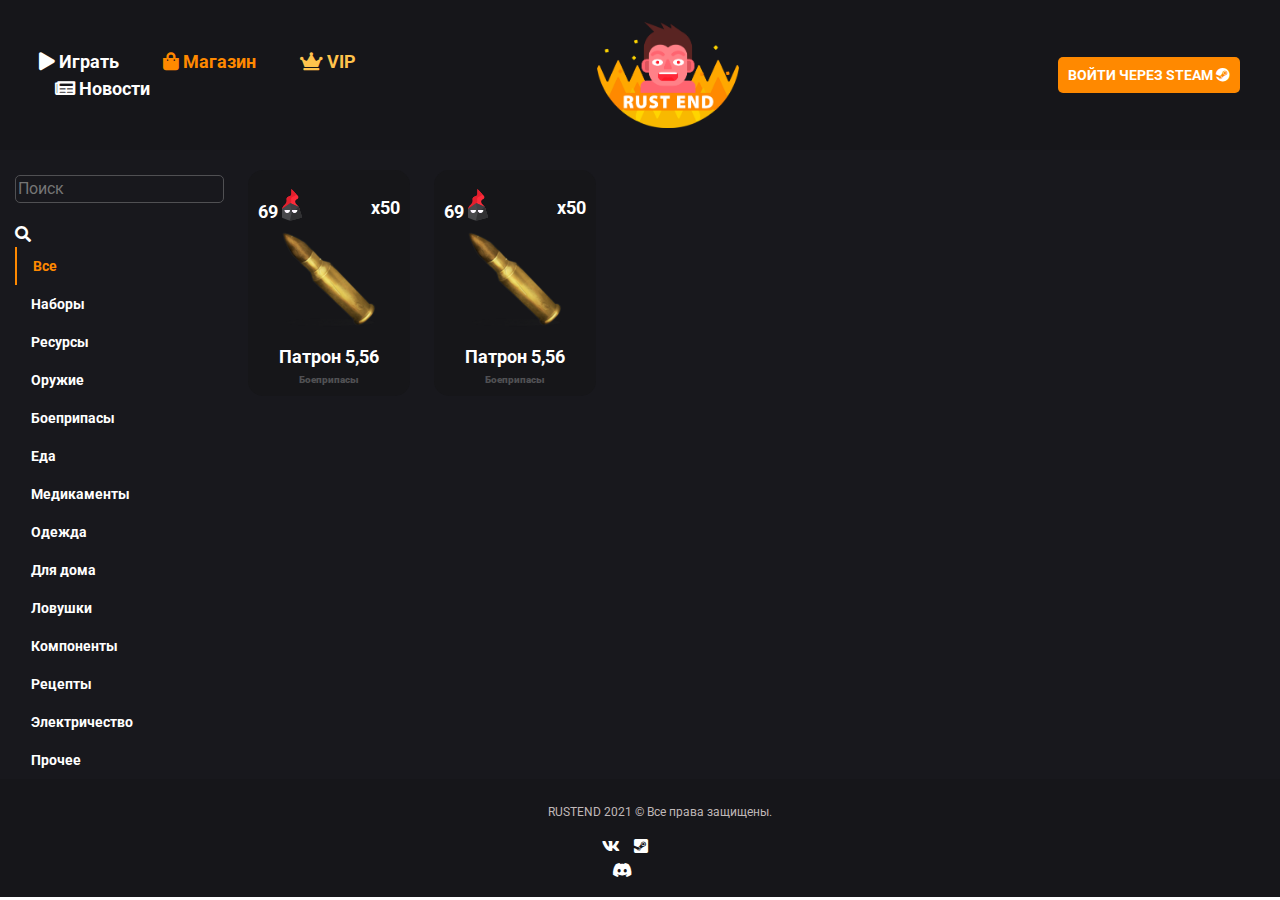
==== shop.html @ a8d7177c "shop" ====
<!DOCTYPE html>
<html lang="ru">

<head>
    <meta charset="UTF-8">
    <meta name="viewport" content="width=device-width, initial-scale=1.0">
    <title>Главная</title>
    <link rel="stylesheet" href="https://cdnjs.cloudflare.com/ajax/libs/font-awesome/5.11.2/css/all.css" />
</head>

<body>
    <header>
        <div class="container-fluid">
            <div class="row r1 align-items-center justify-content-between ">
                <div class="col-xl-4">
                    <nav>
                        <a href="index.html"><i class="fas fa-play"></i> Играть</a>
                        <a href=""><i class="fas fa-shopping-bag"></i> Магазин</a>
                        <a href="vip.html"><i class="fas fa-crown"></i> VIP</a>
                        <a href=""><i class="fas fa-newspaper"></i> Новости</a>
                    </nav>
                </div>
                <div class="col-xl-3">
                    <a href=" #"><img src="./assets/logo.png" id="logo" alt="logo"></a>
                </div>
                <div class="col-xl-push-2 ">
                    <a id="auth" href=" #">ВОЙТИ ЧЕРЕЗ STEAM <i class="fab fa-steam"></i></a>
                </div>
            </div>
        </div>
    </header>
    <section class="main">
        <div class="container-fluid">
            <div class="row">
                <div class="col-xl-2">
                    <input type="text" placeholder="Поиск" class="srch-input" id="usr">
                    <a id="find" href=""><i id="find-ic" class="fas fa-search"></i></a>
                <div class="nav flex-column nav-pills" id="v-pills-tab" role="tablist" aria-orientation="vertical">
                    <a class="nav-link active" id="v-pills-all-tab" data-toggle="pill" href="#v-pills-home" role="tab" aria-controls="v-pills-home" aria-selected="true">Все</a>
                    <a class="nav-link" id="v-pills-kits-tab" data-toggle="pill" href="#v-pills-profile" role="tab" aria-controls="v-pills-profile" aria-selected="false">Наборы</a>
                    <a class="nav-link" id="v-pills-resources-tab" data-toggle="pill" href="#v-pills-messages" role="tab" aria-controls="v-pills-messages" aria-selected="false">Ресурсы</a>
                    <a class="nav-link" id="v-pills-weapon-tab" data-toggle="pill" href="#v-pills-settings" role="tab" aria-controls="v-pills-settings" aria-selected="false">Оружие</a>
                    <a class="nav-link " id="v-pills-ammo-tab" data-toggle="pill" href="#v-pills-home" role="tab" aria-controls="v-pills-home" aria-selected="true">Боеприпасы</a>
                    <a class="nav-link" id="v-pills-profile-tab" data-toggle="pill" href="#v-pills-profile" role="tab" aria-controls="v-pills-profile" aria-selected="false">Еда</a>
                    <a class="nav-link" id="v-pills-messages-tab" data-toggle="pill" href="#v-pills-messages" role="tab" aria-controls="v-pills-messages" aria-selected="false">Медикаменты</a>
                    <a class="nav-link" id="v-pills-settings-tab" data-toggle="pill" href="#v-pills-settings" role="tab" aria-controls="v-pills-settings" aria-selected="false">Одежда</a>
                    <a class="nav-link " id="v-pills-home-tab" data-toggle="pill" href="#v-pills-home" role="tab" aria-controls="v-pills-home" aria-selected="true">Для дома</a>
                    <a class="nav-link" id="v-pills-profile-tab" data-toggle="pill" href="#v-pills-profile" role="tab" aria-controls="v-pills-profile" aria-selected="false">Ловушки</a>
                    <a class="nav-link" id="v-pills-messages-tab" data-toggle="pill" href="#v-pills-messages" role="tab" aria-controls="v-pills-messages" aria-selected="false">Компоненты</a>
                    <a class="nav-link" id="v-pills-settings-tab" data-toggle="pill" href="#v-pills-settings" role="tab" aria-controls="v-pills-settings" aria-selected="false">Рецепты</a>
                    <a class="nav-link" id="v-pills-settings-tab" data-toggle="pill" href="#v-pills-settings" role="tab" aria-controls="v-pills-settings" aria-selected="false">Электричество</a>
                    <a class="nav-link" id="v-pills-settings-tab" data-toggle="pill" href="#v-pills-settings" role="tab" aria-controls="v-pills-settings" aria-selected="false">Прочее</a>
                  </div>
                </div>
                <div class="col-xl-10">

                    <div class="tab-content" id="v-pills-tabContent">
                       
                       
                      <div class="tab-pane fade show active" id="v-pills-all" role="tabpanel" aria-labelledby="v-pills-home-tab">
                        <div class="item">
                            <div class="firsr">
                                <i class="pric float-left">69 <img src="./assets/coal-money.svg"></img></i>
                                <i class="pric float-right">x50</i>
                            </div>
                            <div class="midlr">
                              <a id="it-c" class="it-im-a" href="javascript:void(0)"><img  src="./assets/ammo.rifle.png" alt="item"></a>  
                            </div>
                            <div class="endr">
                                <p  class="pric">Патрон 5,56</p>
                                <i>Боеприпасы</i>
                            </div>
                        </div>
                        <div class="item">
                            <div class="firsr">
                                <i class="pric float-left">69 <img src="./assets/coal-money.svg"></img></i>
                                <i class="pric float-right">x50</i>
                            </div>
                            <div class="midlr">
                              <a class="it-im-a" href=""><img  src="./assets/ammo.rifle.png" alt="item"></a>  
                            </div>
                            <div class="endr">
                                <p  class="pric">Патрон 5,56</p>
                                <i>Боеприпасы</i>
                            </div>
                        </div>
                      </div>
                      <div class="tab-pane fade" id="v-pills-kits" role="tabpanel" aria-labelledby="v-pills-profile-tab">
                        <div class="item">
                            <div class="firsr">
                                <i class="pric float-left">69 <img src="./assets/coal-money.svg"></img></i>
                                <i class="pric float-right">x50</i>
                            </div>
                            <div class="midlr">
                              <a class="it-im-a" href=""><img  src="./assets/ammo.rifle.png" alt="item"></a>  
                            </div>
                            <div class="endr">
                                <p  class="pric">Патрон 5,56</p>
                                <i>Боеприпасы</i>
                            </div>
                        </div>
                      </div>
                      <div class="tab-pane fade" id="v-pills-kits" role="tabpanel" aria-labelledby="v-pills-messages-tab">...</div>
                      <div class="tab-pane fade" id="v-pills-weapon" role="tabpanel" aria-labelledby="v-pills-settings-tab">...</div>
                    </div>
                </div>
            </div>
        </div>
        <div class="modal fade" id="exampleModal" tabindex="-1" role="dialog" aria-labelledby="exampleModalLabel" aria-hidden="true">
            <div class="modal-dialog" role="document">
              <div id="mdd" class="modal-content">
                <button  type="button" class="close " data-dismiss="modal" aria-label="Close">
                    <span aria-hidden="true">&times;</span>
                  </button>
               <img src="./assets/logo.png" alt="logo"></img>
               <p>Благодарим вас за покупку!</p>
               <i>Товар</i>
               <a>GOLD VIP</a>
               <i>Количество</i>
               <a>x1</a>
               <i>Стоимость</i>
               <a>69 <img id="coal2" src="./assets/coal-money.svg"></img></a>
               <p>Чтобы получить товар зайдите на наш сервер и пропишитие команду /donat</p>
              </div>
            </div>
          </div>  
          <div class="modal fade" id="buyModal" tabindex="-1" role="dialog" aria-labelledby="exampleModalLabel" aria-hidden="true">
            <div class="modal-dialog" role="document">
              <div id="mdd" class="modal-content">
                <button  type="button" class="close " data-dismiss="modal" aria-label="Close">
                    <span aria-hidden="true">&times;</span>
                  </button>
                  <p>Патрон 5,56</p>
                  <i id="ct">Боеприпасы</i>
                  <img src="./assets/ammo.rifle.png" alt="logo"></img>
               <i id="am">Количество</i>
               <input id="number" type="number" max="50" min="1" step="1" value="1">
               <i>Стоимость</i>
               <i id="mn" class="pric  float-left">69 <img src="./assets/coal-money.svg"></img></i>
               <a id="prp"  href="javascript:void(0)">Купить</a>
              </div>
            </div>
          </div>  
    </section>
    <footer>
        <div class="container-fluid">
            <div class="row ">
                <div class="col-xl-3 offset-xl-5">
                    <p class="cprght">RUSTEND 2021 © Все права защищены. </p>
                </div>
            </div>
            <div class="row justify-content-center">
                <div class="col-xl-1 medias">
                    <a href=""><i class="fab fa-vk"></i></a>
                    <a href=""><i class="fab fa-steam-square"></i></a>
                    <a href=""><i class="fab fa-discord"></i></a>
                </div>
            </div>
        </div>
    </footer>
    
    <link rel="stylesheet" href="./css_js/style.css">
    <link rel="stylesheet" href="./css_js/bootstrap.min.css">
    <script src="./css_js/jquery-3.5.1.min.js"></script>
    <script src="./css_js/bootstrap.min.js"></script>
    <script>
         $('#it-c').on('click', function () {
            $('#buyModal').modal('show'); 
        });
    </script>
</body>

</html>
---- css_js/style.css ----
@import url('https://fonts.googleapis.com/css2?family=Roboto:wght@700&display=swap');
header{
    background-color: #16161A;
}

.r1{
  height: 150px;
}

nav a{
    font-family: 'Roboto', sans-serif;
    font-size: 18px;
    font-weight: 700;
    margin-left: 40px;
    color: white;
}


nav a:first-child{
  margin-left: 24px;
}

nav a:nth-child(2){
 color: #FF8900;
}

nav a:nth-child(3){
  color: #FFC34D;
 }

 nav a:hover{
  text-decoration: none;
  color: #b4b4b4;
}

#logo{
  height: 106px;
  width: 142px;
  text-align: center;
}

#auth{
  height: 42px;
  width: 192px;
  margin-right: 40px;
  background-color: #FF8900;
  color: white;
  text-decoration: none;
  font-family: 'Roboto', sans-serif;
  font-size: 14px;
  font-weight: bold;
  border-radius: 5px;
  padding: 10px;
 
}

#auth:hover{
  background-color: #b4b4b4;
}
.main{
  background-color: #18181D;
}


video{
  width: 870px;
  height: 489px;
  margin-top: 74px;
  margin-bottom: 39px;
  border-radius: 15px;
}

.serv{
  border-radius: 20px;
  margin-bottom: 58px;
  height: 122px;
  width: 272px;
  background-color: white;
  background-image: url("../assets/2.jpg");
}

.serv *{
  
  color: white;
}


.fr{

  padding-top: 8px;
  padding-left: 40px;
  padding-right: 40px;
}

.fr div{
  display: inline-block;
}

.serv-name{
font-style: normal;
font-weight: 900;
font-size: 18px;
margin-bottom: 0px;
}

.max-players{
font-family: 'Roboto', sans-serif;
font-style: normal;
font-weight: bold;
font-size: 9px;
  }
.pla{
  transform: translateY(-40%);
}
  .map{
    font-family: 'Roboto', sans-serif;
    font-style: normal;
    font-weight: bold;
    font-size: 9px;
      }

      .players{
        font-family: 'Roboto', sans-serif;
        font-style: normal;
        font-weight: bold;
        font-size: 9px;
          }
          .curent_players{
            font-family: 'Roboto', sans-serif;
            font-size: 13px;
            font-weight: bolder;
             color: yellowgreen;
          }
      
.descr{
  font-family: 'Roboto', sans-serif;
font-style: normal;
color: white;
font-weight: bold;
font-size: 18px;
line-height: 21px;
}

.description{
  margin-top: 10px;
  margin-bottom: 81px;
  font-family: 'Roboto', sans-serif;
  color: #C0B9B9;
  font-style: normal;
  font-weight: bold;
  font-size: 14px;
  line-height: 16px;
}

.coment{
  margin-top: 33px;
  width: 250px;
}



.come-1{
font-family: 'Roboto', sans-serif;
color: white;
font-style: normal;
font-weight: bold;
font-size: 18px;
line-height: 21px;
margin-bottom: 5px;
}

.come-2{
  font-family: 'Roboto', sans-serif;
  color: #929292;
  font-style: normal;
font-weight: normal;
font-size: 10px;
line-height: 12px;
margin-bottom: 5px;
  }

  .come-3{
    font-family: 'Roboto', sans-serif;
    color:#C0B9B9;;
    font-style: normal;
    font-weight: 500;
    font-size: 14px;
    line-height: 16px;
    }

.cs{
  margin-left: 178px;
}

footer{
  background-color: #16161A;
}

.cprght{
  margin-top: 26px;
  font-style: normal;
font-weight: normal;
font-size: 12px;
line-height: 14px;
color: #C0B9B9;
font-family: 'Roboto', sans-serif;
}

.medias{
  margin-bottom: 14px;
}

.medias a{
  margin-left: 10px;
  color: white;
  margin-bottom: 14px;
}

.medias a:first-child{
  margin-left: 0px;

}


.vipki{
  background-color: #18181D;

}


.bronze{
  margin-top: 264px;
  width: 310px;
  border-radius: 15px;
  background-color: red;
  margin-bottom: 180px;
  background-color: #000000;
}

.silver{
  margin-top: 205px;
  width: 310px;

  border-radius: 15px;
background-color: red;
margin-bottom: 180px;
background-color: #000000;
}

.gold{
  margin-top: 120px;
  width: 310px;
  border-radius: 15px;
  border: 2px solid #FFEA80;
  box-shadow: 0px 0px 4px 5px rgba(255, 234, 128, 0.25), inset 0px 0px 10px 2px #FFEA80;
background-color: red;
margin-bottom: 180px;
background-color: #000000;
  }


.znak{
  display: table;
  margin: 0 auto;
  width: 76px;
height: 77px;
transform: translateY(-50%);
}

.zhl{

height: 47px;
display: table;
margin: 0 auto;
font-family: 'Roboto', sans-serif;
font-style: normal;
font-weight: bold;
font-size: 48px;
line-height: 56px;
color: #FFFFFF;
text-shadow: -4px 0px 0px #D25F2D;
}

.opor{
font-family: 'Roboto', sans-serif;
font-style: normal;
font-weight: bold;
font-size: 10px;
line-height: 12px;
color: #817C7F;
margin-left: 32px;
margin-top: 32px;
}

.previleg li{
  margin-top: 7px;
}

.previleg li{
font-family: 'Roboto', sans-serif;
font-style: normal;
font-weight: bold;
font-size: 12px;
line-height: 14px;
color: #FFFFFF;
}

.ciara{
  margin-top: 28px;
  border: 0.01px solid #AEAEAE;
  }

 .lngth{
  display: table;
  margin: 0 auto;
  margin-top: 19px;
  font-family: 'Roboto', sans-serif;
font-style: normal;
font-weight: 900;
font-size: 9px;
line-height: 11px;
color: #817C7F;
   }

   .pric{
    display: table;
    margin: 0 auto;
    margin-top: 17px;
    font-family: 'Roboto', sans-serif;
    font-style: normal;
    font-weight: bold;
    font-size: 18px;
    line-height: 21px;
    color: #FFFFFF;
   }

   .pric img{
   transform: translateY(-25%);
   }

   .kup{
     transform: translateY(-37px);
    width: 264px;
   height: 37px;
   display: table;
   margin: 0 auto;
   padding-top: 5px;   
   margin-top: 56px;
   background: #FF8900;
  border-radius: 5px;
  font-family: 'Roboto', sans-serif;
  text-align: center;
font-style: normal;
font-weight: 900;
font-size: 18px;
text-decoration: none;
color: #FFFFFF;
  }

    .kup:hover{
      text-decoration: none;
      color: white;
      background-color: #b4b4b4;
    }

.modal{
  -webkit-backdrop-filter: blur(10px);
  backdrop-filter: blur(10px);
}

.modal-content{
  width: 354px;
  height: 544px;
border: 1px solid #FF8900;
box-shadow: 0px 0px 4px #FF8900, inset 0px 0px 4px 2px #FF8900;
}
.modal-backdrop
{
    opacity:0.3 !important;
}
#mdd{
  background-color:#161619;
  border-radius: 20px;
}

.modal-content img{
  width: 142px;
height: 106px;
display: table;
margin: 0 auto;
margin-top: 55px;
}

.modal-content p{
  margin-top: 31px;
  font-family: 'Roboto', sans-serif;
  font-style: normal;
  font-weight: 500;
  font-size: 12px;
  line-height: 95%;
  text-align: center;
  letter-spacing: 0.03em;
  color: #FFFFFF;
  
}
.close{
  color: white;
  margin-left: 92%;
  margin-top: 7px;
  margin-right: 10px;
}

.modal-content p:last-child{
  max-width: 250px;
  text-align: center;
  display: table;
  margin: 0 auto;
  margin-top: 32px;
  margin-bottom: 32px;
}
.modal-content i{
  font-family: 'Roboto', sans-serif;
font-style: normal;
font-weight: bold;
font-size: 10px;
margin-top: 20px;
margin-bottom: 5px;
text-align: center;
line-height: 12px;
color: #817C7F;
}
.modal-content a{
  padding-top: 5px;
  padding-bottom: 5px;
  margin-top: 5px;
  width: 235px;
height: 28px;
background: #18181D;
border: 1px solid #505053;
box-sizing: border-box;
border-radius: 5px;
display: table;
margin: 0 auto;
font-family: 'Roboto', sans-serif;
text-align: center;
color: #FFFFFF;
text-decoration: none;
pointer-events: none;
   cursor: default;
}

#coal2{
  display: inline-block;
  height: 24px;
  width: 25px;
  margin: 0px;
  transform: translateY(-3px);
}

.modal-content a:not([href]) {
  color: white;
  text-decoration: none;
}

.lng2{
  font-family: 'Roboto', sans-serif;
  width: 240px;
font-style: normal;
font-weight: bold;
font-size: 10px;
line-height: 12px;
margin-bottom: 25px;
}

.selsr{
  margin-top: 50%;
  font-family: 'Roboto', sans-serif;
color: white;
font-style: normal;
font-weight: bold;
font-size: 14px;
line-height: 16px;
letter-spacing: 0.095em;
color: #FFFFFF;
}
.btn-group{
  margin-top: 5px;
}
.btn-secondary{
  width: 163px;
height: 162px;
background-color:transparent ;
box-shadow: inset 0px 0px 10px 1px rgba(255, 255, 255, 0.25);
border-radius: 10px 0px 0px 0px;
}
.btn-secondary:nth-child(3){
 display: inline;
}
.by{
  font-size: 24px;
  margin-top: 50%;
  transform: translateY(-50%);
}

.durat{
  font-family: 'Roboto', sans-serif;
font-style: normal;
font-weight: bold;
font-size: 18px;
line-height: 21px;
letter-spacing: 0.095em;
float: left;
color: #FFFFFF;
margin-top: 25px;
}

.fa-calendar{
  margin-right: 10px;
}

.ptv{
 margin-top: 70px;
}

.nav-link{
  font-family: 'Roboto', sans-serif;
font-style: normal;
font-weight: bold;
font-size: 14px;
line-height: 22px;
color: #FFFFFF;
max-width: 200px;
}

.nav-link:hover{
  color: #b4b4b4;
}

.nav-link:hover{
  color: #b4b4b4;
}

.nav-pills .nav-link.active{
  color: #FF8900 !important;
  background-color: transparent !important;
  border-left: 2px solid #FF8900;
  border-radius: 0px;
}

.item{
  width: 162px;
padding: 10px;
display: inline-block;
background: #161619;
border-radius: 15px;
margin: 10px;
}


.endr i{
  display: table;
  margin: 0 auto;
  font-family: 'Roboto', sans-serif;
font-style: normal;
font-weight: 900;
font-size: 10px;
line-height: 12px;
color: #505053;
margin-top: 7px;
}

.srch-input{
  margin-bottom: 20px;
  margin-top: 25px;
  background: #18181D;
border: 1px solid #505053;
box-sizing: border-box;
border-radius: 5px;
color: white;;
}

#find{
  display: inline-block;
  border-radius: 5px;
}

#find-ic{
  color: white;

}

#v-pills-tabContent{
  overflow: auto;
  height: 600px;
  margin: 10px;
}

#v-pills-tabContent::-webkit-scrollbar-track
{
	
	border-radius: 10px;
  background-color: #16161A;
}

#v-pills-tabContent::-webkit-scrollbar
{
	width: 10px;
  background-color: #16161A;
}

#v-pills-tabContent::-webkit-scrollbar-thumb
{
	border-radius: 10px;
	
	background-color: #FF8900;
}

.it-im-a img{
   margin-left: 50%;
   transform: translateX(-50%);
}
.it-im-a:hover{
  opacity: 0.5;
}

#buyModal #mdd{
  width: 350px;
}

#buyModal p{
  margin-top: 0px;
}

#ct{
  margin-top: 0px;
}

#buyModal img{
  display: table;
  margin: 0 auto;
  margin-top: 30px;
  height: 125px;
  width: 125px;
}

#am{
  margin-top: 50px;
}

#buyModal input{
  display: table;
  margin: 0 auto;
  width: 200px;
  background-color: transparent;
  color: white;
  margin-top: 5px;
  border: 1px solid  white;
  text-align: center;
}

#prp{
  transform: translateY(-37px);
  width: 264px;
 height: 37px;
 display: table;
 margin: 0 auto;
 padding-top: 5px;   
 margin-top: 56px;
 background: #FF8900 !important;
border-radius: 5px;
font-family: 'Roboto', sans-serif;
text-align: center;
font-style: normal;
font-weight: 900;
font-size: 18px;
text-decoration: none;
color: #FFFFFF;
pointer-events:auto !important;
 cursor:pointer;
}

#prp:hover{
  background-color: #b4b4b4;
}

#mn{
  display: table;
  margin: 0 auto;
  margin-top: 1px;
  font-family: 'Roboto', sans-serif;
  font-style: normal;
  font-weight: bold;
  font-size: 18px;
  line-height: 21px;
  color: #FFFFFF;
}

#mn img{
  height: 30px;
  width: 30px;
  display: inline-block;
  transform: translateY(-20px);
}
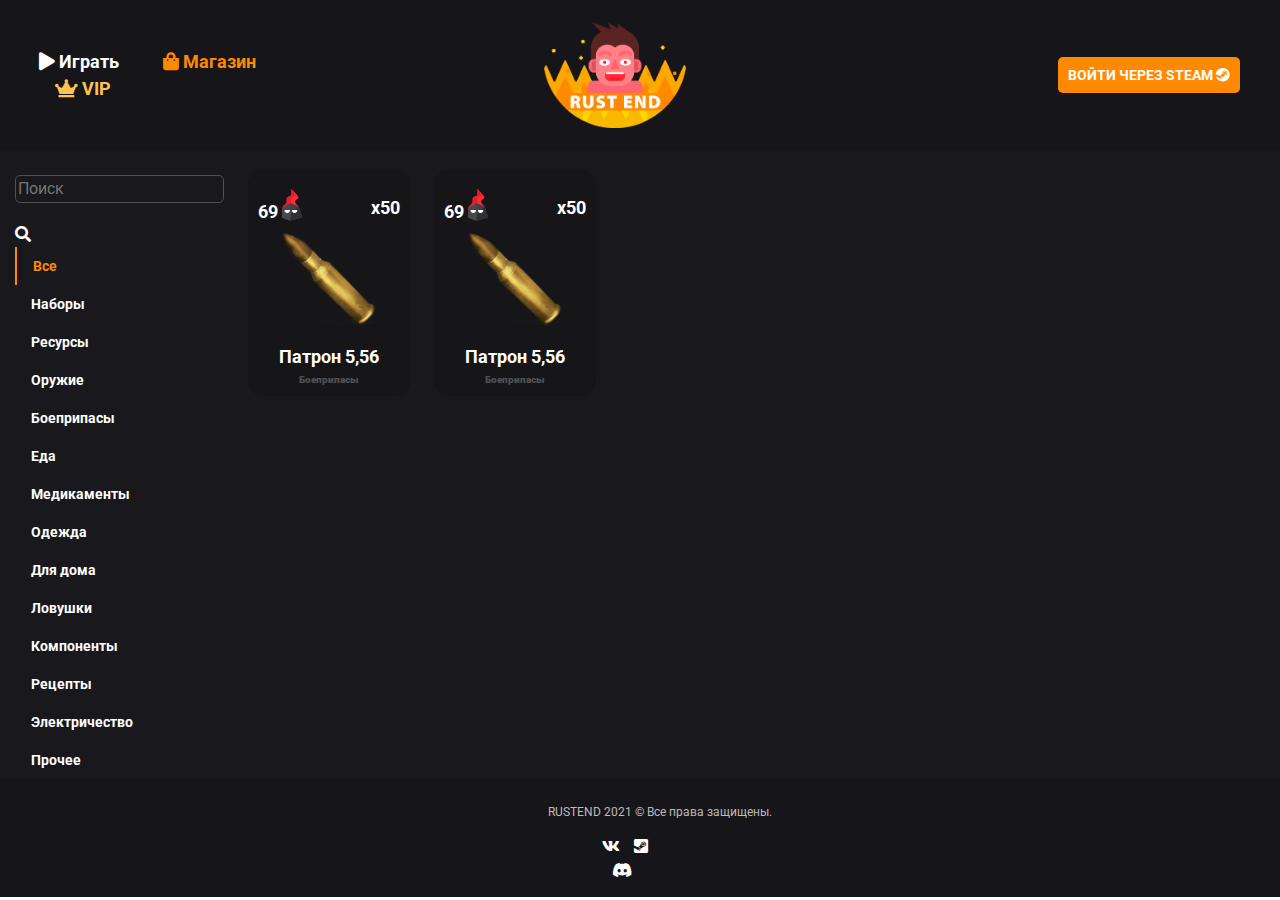
==== commit 3c638a83: "front beta" ====
--- a/shop.html
+++ b/shop.html
@@ -12,19 +12,25 @@
     <header>
         <div class="container-fluid">
             <div class="row r1 align-items-center justify-content-between ">
-                <div class="col-xl-4">
+                <div class="col-xl-3">
                     <nav>
                         <a href="index.html"><i class="fas fa-play"></i> Играть</a>
-                        <a href=""><i class="fas fa-shopping-bag"></i> Магазин</a>
+                        <a href="shop.html"><i class="fas fa-shopping-bag"></i> Магазин</a>
                         <a href="vip.html"><i class="fas fa-crown"></i> VIP</a>
-                        <a href=""><i class="fas fa-newspaper"></i> Новости</a>
+                        <!-- <a href=""><i class="fas fa-newspaper"></i> Новости</a> -->
                     </nav>
                 </div>
                 <div class="col-xl-3">
                     <a href=" #"><img src="./assets/logo.png" id="logo" alt="logo"></a>
                 </div>
-                <div class="col-xl-push-2 ">
+                <div class="col-xl-push-2">
                     <a id="auth" href=" #">ВОЙТИ ЧЕРЕЗ STEAM <i class="fab fa-steam"></i></a>
+                    <!-- <div id="profile">
+                    <i class="pric">69 <img src="./assets/coal-money.svg"></img></i>
+                    <a id="add" href=""><i class="fas fa-plus-square"></i></a>
+                    <img id="picu" src="./assets/logo.png" class="rounded" alt="Cinque Terre">
+                    <a id="logout" href=""><i class="fas fa-sign-out-alt"></i></a>
+                </div> -->
                 </div>
             </div>
         </div>
--- a/css_js/style.css
+++ b/css_js/style.css
@@ -36,7 +36,7 @@
 #logo{
   height: 106px;
   width: 142px;
-  text-align: center;
+  
 }
 
 #auth{
@@ -63,7 +63,7 @@
 
 
 video{
-  width: 870px;
+  width: 900px;
   height: 489px;
   margin-top: 74px;
   margin-bottom: 39px;
@@ -489,17 +489,36 @@
 .btn-secondary{
   width: 163px;
 height: 162px;
-background-color:transparent ;
-box-shadow: inset 0px 0px 10px 1px rgba(255, 255, 255, 0.25);
+margin-left: 0px;
+background-color:#161619 ;
+
 border-radius: 10px 0px 0px 0px;
+}
+.btn-secondary input{
+  visibility: hidden;
 }
 .btn-secondary:nth-child(3){
  display: inline;
 }
 .by{
   font-size: 24px;
-  margin-top: 50%;
-  transform: translateY(-50%);
+  margin-top: 30%;
+  
+}
+
+.bz{
+  display: table;
+  margin: 0 auto;
+  margin-top: -24px;
+  transform: translateY(40px);
+  font-family: 'Roboto', sans-serif;
+  font-style: normal;
+  font-weight: bold;
+  font-size: 18px;
+  color: #FFFFFF;
+ 
+  text-decoration: line-through;
+  text-decoration-color: red;
 }
 
 .durat{
@@ -659,28 +678,15 @@
 }
 
 #prp{
-  transform: translateY(-37px);
-  width: 264px;
- height: 37px;
- display: table;
- margin: 0 auto;
- padding-top: 5px;   
- margin-top: 56px;
- background: #FF8900 !important;
-border-radius: 5px;
-font-family: 'Roboto', sans-serif;
-text-align: center;
-font-style: normal;
-font-weight: 900;
-font-size: 18px;
-text-decoration: none;
-color: #FFFFFF;
-pointer-events:auto !important;
- cursor:pointer;
+  background-color: #FF8900;
+  cursor: pointer;
+  pointer-events: all;
 }
 
 #prp:hover{
   background-color: #b4b4b4;
+  color: white;
+  text-decoration: none;
 }
 
 #mn{
@@ -700,4 +706,78 @@
   width: 30px;
   display: inline-block;
   transform: translateY(-20px);
-}+}
+
+.df a{
+  padding-top: 5px;
+  padding-bottom: 5px;
+  margin-top: 5px;
+  width: 235px;
+height: 28px;
+background: #FF8900;;
+border: 1px solid #505053;
+box-sizing: border-box;
+border-radius: 5px;
+display: table;
+margin: 0 auto;
+font-family: 'Roboto', sans-serif;
+text-align: center;
+color: #FFFFFF;
+text-decoration: inherit;
+pointer-events: all;
+   cursor: pointer;
+}
+
+.df a:hover{
+  text-decoration: none;
+  background-color: #b4b4b4;
+  color: white;
+}
+
+.sl{
+  height: 400px;
+}
+
+.bl{
+  height: 350px;
+}
+#add{
+ 
+  margin-left: 10px;
+  margin-right: 10px;
+  color: #FF8900;
+}
+
+#profile *{
+  display: inline;
+}
+
+#profile{
+  margin-right: 40px;
+}
+
+#picu{
+  height: 50px;
+  width: 60px;
+}
+
+#logout{
+  margin-left: 10px;
+  color: white;
+}
+
+#profile a:hover{
+ color: #b4b4b4;
+}
+
+.medias a:hover{
+  color: #b4b4b4;
+ }
+ 
+ .ent{
+   padding-bottom: 60px;
+ }
+
+ .mn{
+   transform: translateX(-50px);
+ }